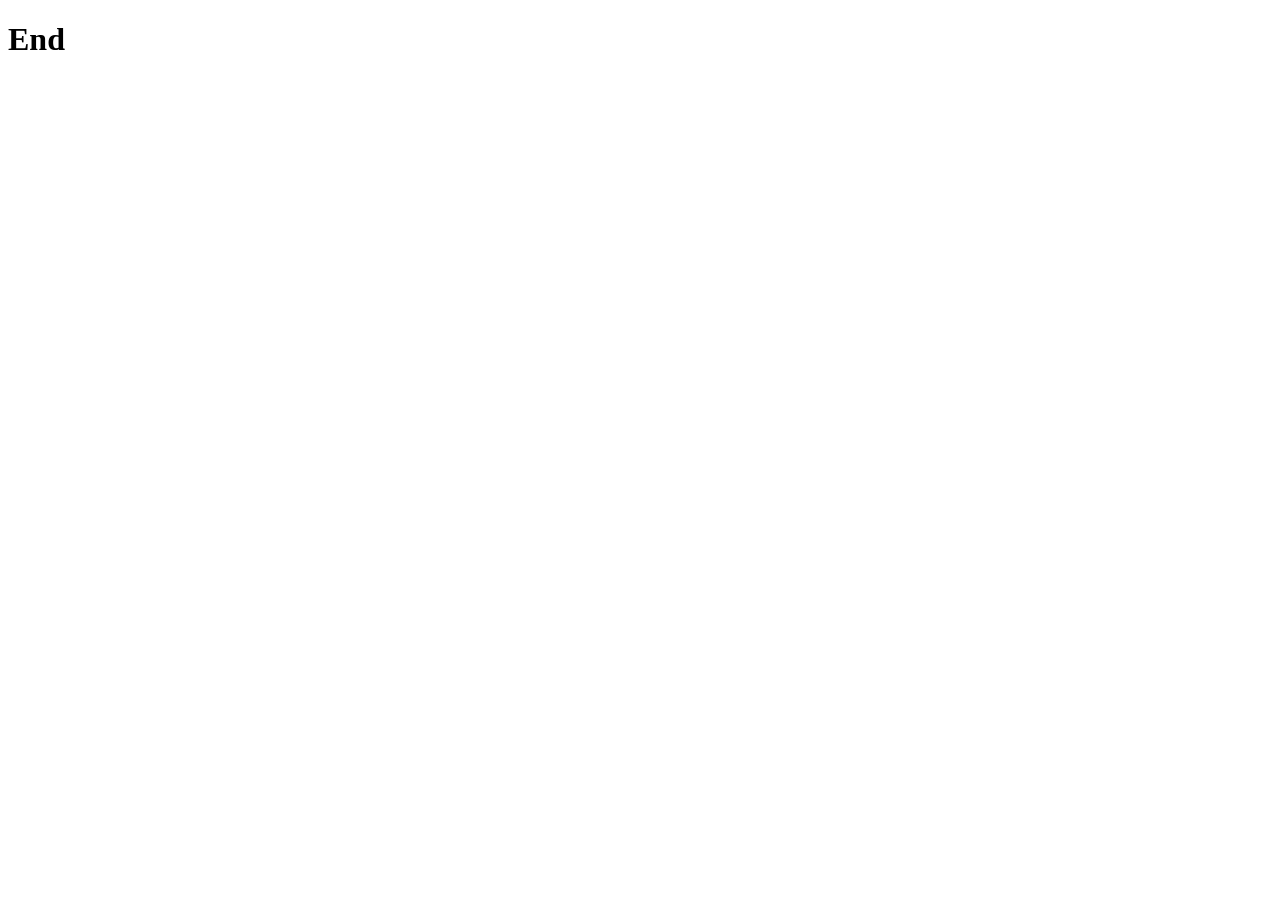
==== end.html @ 417f2286 "going to the next question is handled. also showing the number of question at the top corrected." ====
<!DOCTYPE html>
<html lang="en">
<head>
    <meta charset="UTF-8">
    <meta name="viewport" content="width=device-width, initial-scale=1.0">
    <title>End</title>
</head>
<body>
    <h1>End</h1>
</body>
</html>
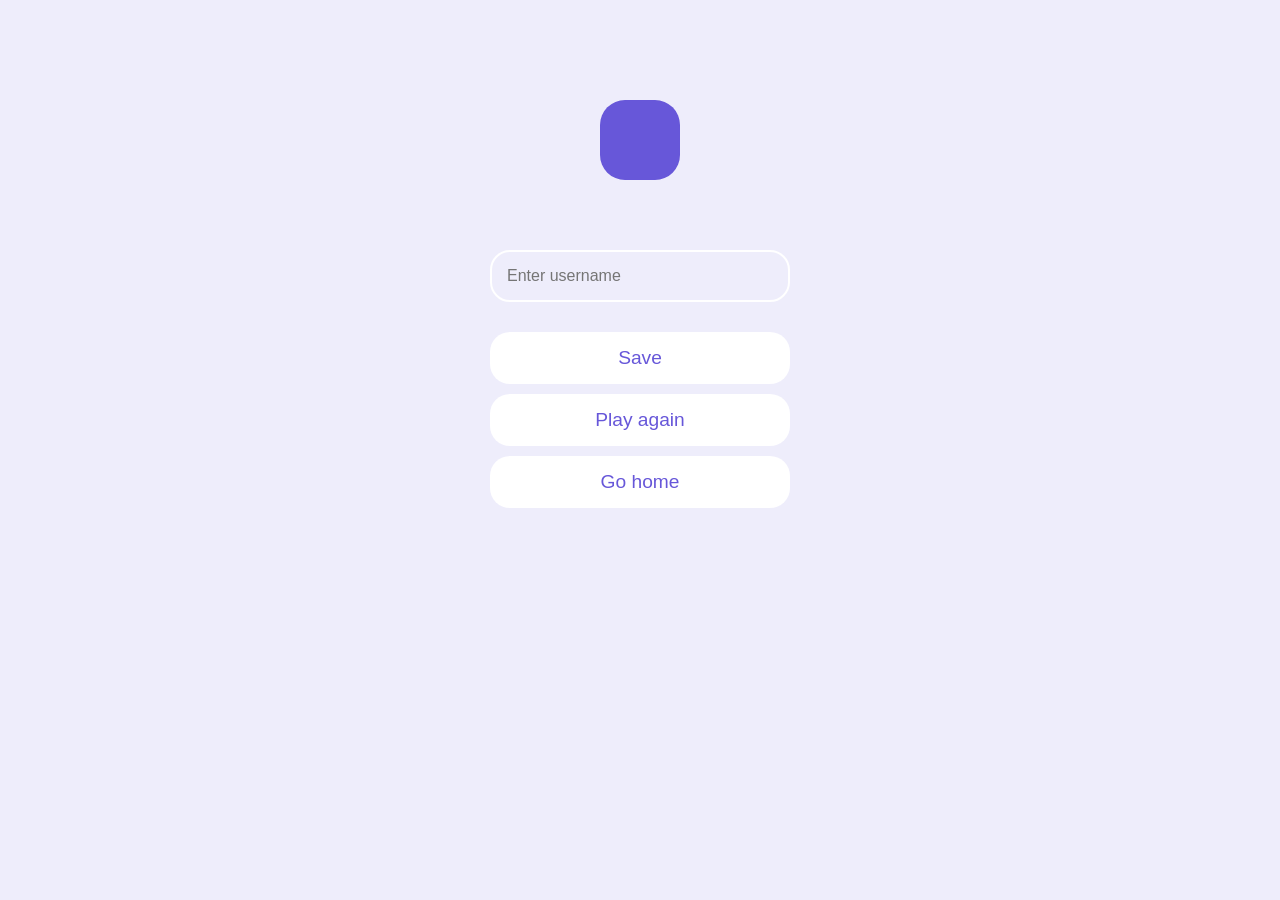
==== commit 3bd4822b: "give style to end.html page and creating its js file" ====
--- a/end.html
+++ b/end.html
@@ -3,9 +3,18 @@
 <head>
     <meta charset="UTF-8">
     <meta name="viewport" content="width=device-width, initial-scale=1.0">
-    <title>End</title>
+    <link rel="stylesheet" href="./css/global.css" />
+    <link rel="stylesheet" href="./css/end.css " />
+    <title>Quiz App | End</title>
 </head>
 <body>
-    <h1>End</h1>
+    <p></p>
+    <input type="text" placeholder="Enter username" />
+    <button>Save</button>
+    <a href="./game.html">Play again</a>
+    <a href="/">Go home</a>
+
+
+    <script src="./js/end.js"></script>
 </body>
-</html>+</html> 
--- a/css/global.css
+++ b/css/global.css
@@ -0,0 +1,18 @@
+* {
+    padding: 0;
+    margin: 0;
+    box-sizing: border-box;
+    font-family: Arial, Helvetica, sans-serif
+}
+
+
+body {
+    max-width: 1000px;
+    margin: auto;
+    background-color: #eeedfb;
+    display: flex;
+    flex-direction: column;
+    justify-content: center;
+    align-items: center;
+    padding-top: 100px;
+}
--- a/css/end.css
+++ b/css/end.css
@@ -0,0 +1,48 @@
+p {
+    font-size: 3rem;
+    font-weight: 600;
+    background-color: #6757d9;
+    color: #fff;
+    width: 80px;
+    height: 80px;
+    line-height: 80px;
+    text-align: center;
+    border-radius: 25px;
+    margin-bottom: 70px;
+}
+
+input {
+    border: 2px solid #fff;
+    background-color: #eeedfb;
+    padding: 15px;
+    width: 300px;
+    font-size: 1rem;
+    border-radius: 20px;
+    margin-bottom: 30px;
+    transition: all o.2s ease-in;
+}
+
+input:focus {
+    outline: none;
+    border-color: #6757d9;
+}
+
+button, a {
+    background-color: #fff;
+    border: none;
+    border-radius: 20px;
+    width: 300px;
+    padding: 15px;
+    margin-bottom: 10px;
+    font-size: 1.2rem;
+    text-align: center;
+    text-decoration: none;
+    color: #6757d9;
+    cursor: pointer;
+    transform: all 0.2s ease-in;
+}
+
+button:hover, a:hover {
+    background-color: #6757d9;
+
+}
